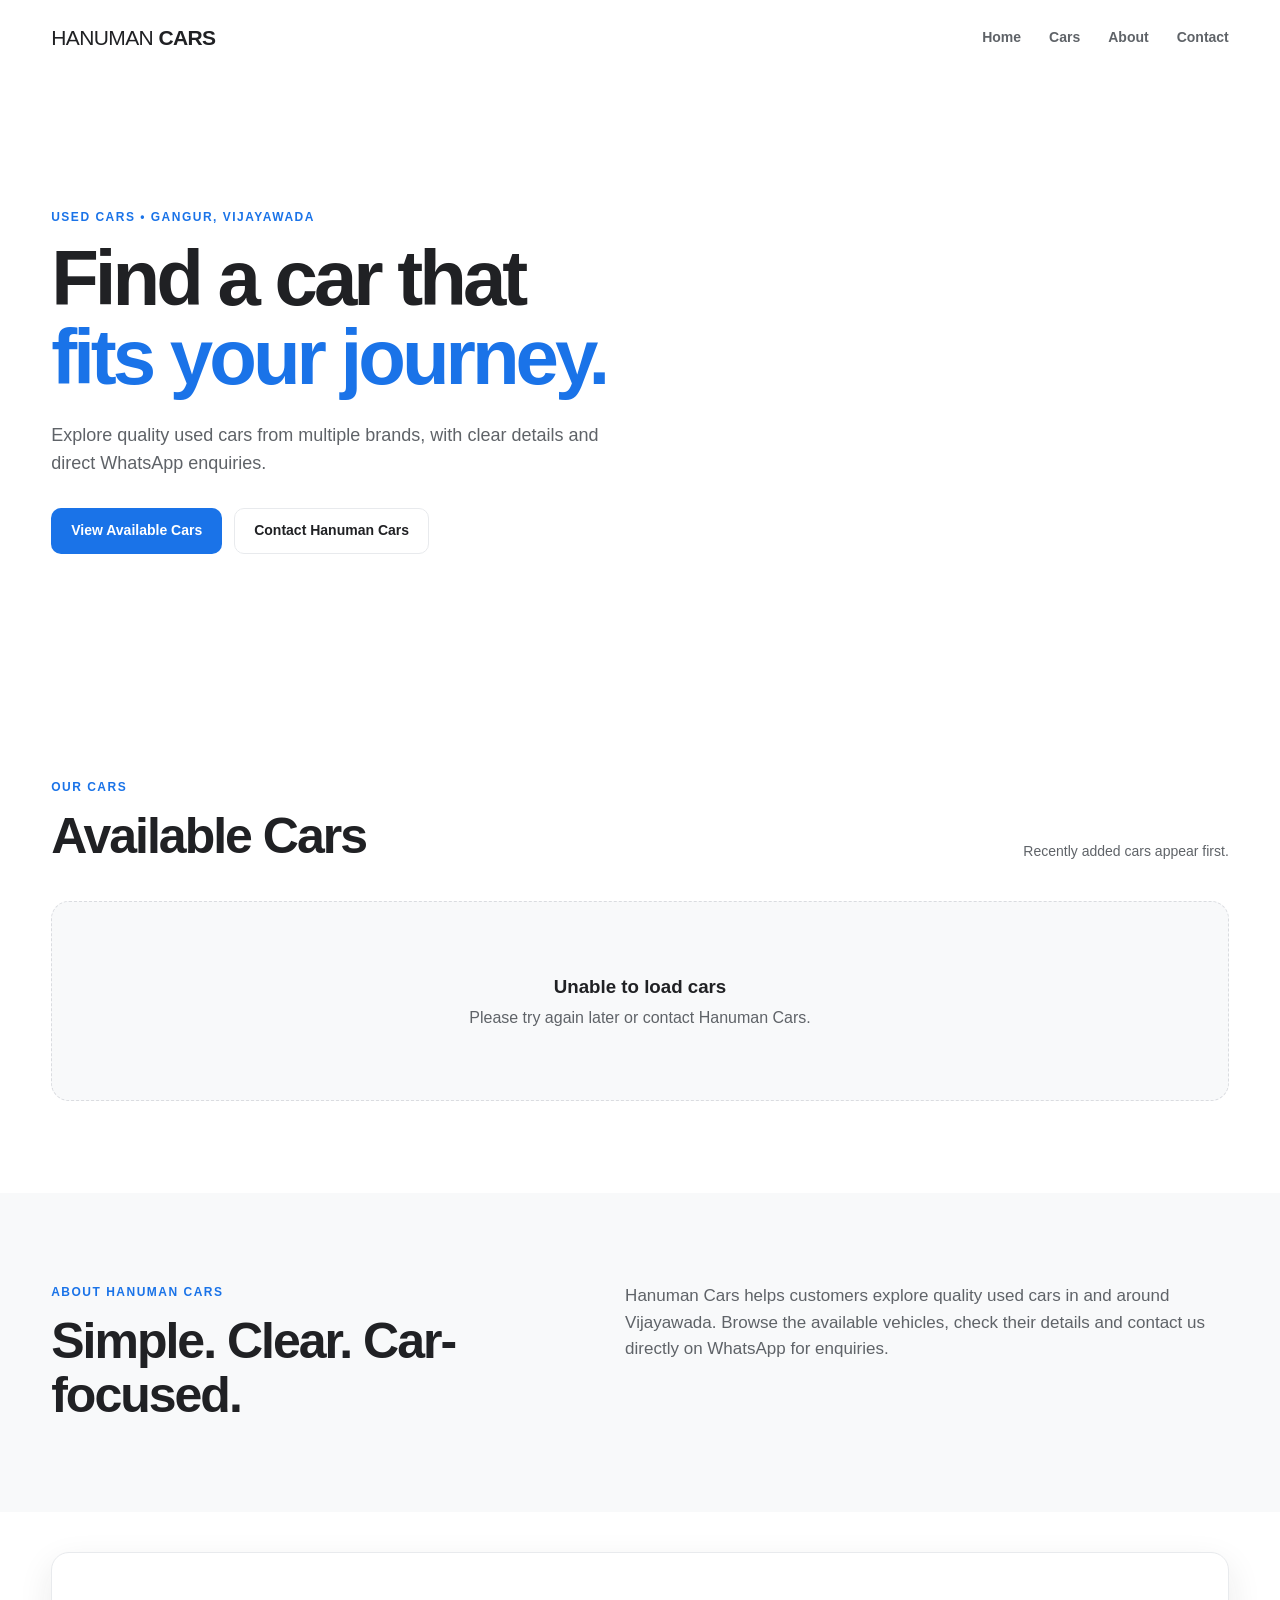
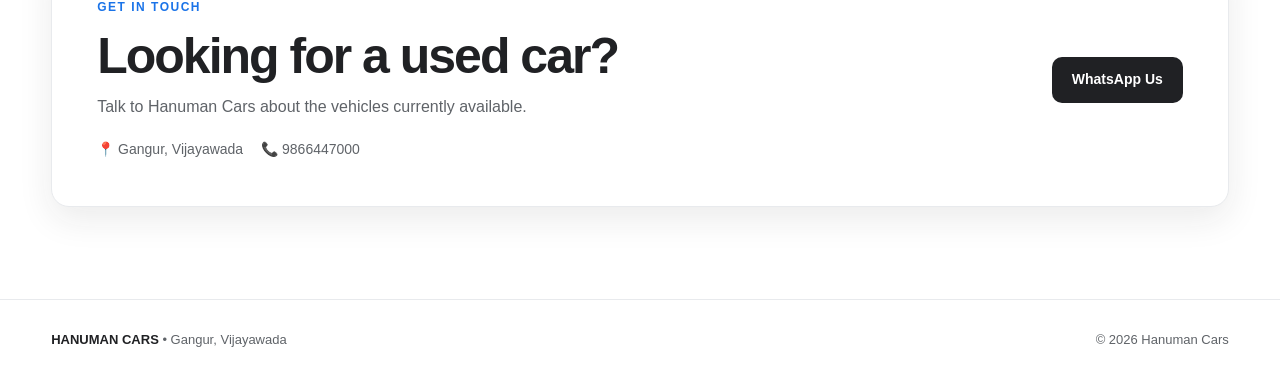
==== index.html @ b1d9af21 "Add files via upload" ====
<!DOCTYPE html>
<html lang="en">

<head>

    <meta charset="UTF-8">

    <meta
        name="viewport"
        content="width=device-width, initial-scale=1.0"
    >

    <meta
        name="description"
        content="Hanuman Cars - Quality used cars in Gangur, Vijayawada."
    >

    <meta
        name="robots"
        content="index, follow"
    >

    <title>Hanuman Cars | Used Cars in Vijayawada</title>


    <!-- ==========================================
         MAIN WEBSITE CSS
         ========================================== -->

    <link
        rel="stylesheet"
        href="style.css"
    >

</head>


<body>


    <!-- ==========================================
         HEADER
         ========================================== -->

    <header class="site-header">


        <!-- Brand -->

        <a
            class="brand"
            href="index.html"
            aria-label="Hanuman Cars home"
        >

            <span class="brand-main">
                HANUMAN
            </span>

            <span class="brand-sub">
                CARS
            </span>

        </a>


        <!-- Mobile Menu -->

        <button
            class="menu-toggle"
            id="menuToggle"
            aria-label="Open menu"
            aria-expanded="false"
            type="button"
        >
            ☰
        </button>


        <!-- Navigation -->

        <nav
            class="nav"
            id="siteNav"
        >

            <a href="#home">
                Home
            </a>

            <a href="#cars">
                Cars
            </a>

            <a href="#about">
                About
            </a>

            <a href="#contact">
                Contact
            </a>

        </nav>

    </header>



    <!-- ==========================================
         MAIN CONTENT
         ========================================== -->

    <main>


        <!-- ======================================
             HERO SECTION
             ====================================== -->

        <section
            class="hero"
            id="home"
        >

            <div class="hero-overlay"></div>


            <div class="hero-inner container">

                <div class="hero-copy">


                    <p class="eyebrow">
                        USED CARS • GANGUR, VIJAYAWADA
                    </p>


                    <h1>

                        Find a car that

                        <br>

                        <span>
                            fits your journey.
                        </span>

                    </h1>


                    <p class="hero-text">

                        Explore quality used cars from multiple brands,
                        with clear details and direct WhatsApp enquiries.

                    </p>


                    <div class="hero-actions">


                        <a
                            class="btn btn-primary"
                            href="#cars"
                        >
                            View Available Cars
                        </a>


                        <a
                            class="btn btn-ghost"
                            href="#contact"
                        >
                            Contact Hanuman Cars
                        </a>

                    </div>

                </div>

            </div>

        </section>



        <!-- ======================================
             AVAILABLE CARS
             ====================================== -->

        <section
            class="section container"
            id="cars"
        >


            <div class="section-head">


                <div>

                    <p class="eyebrow">
                        OUR CARS
                    </p>


                    <h2>
                        Available Cars
                    </h2>

                </div>


                <p class="section-note">
                    Recently added cars appear first.
                </p>

            </div>


            <!--
                IMPORTANT:

                JavaScript will load the cars
                from the n8n /cars webhook.

                n8n
                  ↓
                Google Sheets
                  ↓
                Customer Website
                  ↓
                This carList
            -->

            <div
                id="carList"
                class="car-grid"
                aria-live="polite"
            >

                <!-- Loading state -->

                <div class="car-loading">

                    <p>
                        Loading available cars...
                    </p>

                </div>

            </div>

        </section>



        <!-- ======================================
             ABOUT SECTION
             ====================================== -->

        <section
            class="about-band"
            id="about"
        >

            <div class="container about-grid">


                <div>

                    <p class="eyebrow">
                        ABOUT HANUMAN CARS
                    </p>


                    <h2>
                        Simple. Clear. Car-focused.
                    </h2>

                </div>


                <p>

                    Hanuman Cars helps customers explore quality used
                    cars in and around Vijayawada. Browse the available
                    vehicles, check their details and contact us directly
                    on WhatsApp for enquiries.

                </p>

            </div>

        </section>



        <!-- ======================================
             CONTACT SECTION
             ====================================== -->

        <section
            class="section container contact"
            id="contact"
        >

            <div class="contact-card">


                <div>


                    <p class="eyebrow">
                        GET IN TOUCH
                    </p>


                    <h2>
                        Looking for a used car?
                    </h2>


                    <p>

                        Talk to Hanuman Cars about the vehicles
                        currently available.

                    </p>


                    <div class="contact-meta">


                        <span>
                            📍 Gangur, Vijayawada
                        </span>


                        <a href="tel:+919866447000">
                            📞 9866447000
                        </a>

                    </div>

                </div>


                <!--
                    JavaScript will automatically
                    add the WhatsApp URL.
                -->

                <a
                    class="btn btn-dark"
                    id="mainWhatsapp"
                    target="_blank"
                    rel="noopener"
                    href="#"
                >
                    WhatsApp Us
                </a>

            </div>

        </section>

    </main>



    <!-- ==========================================
         FOOTER
         ========================================== -->

    <footer class="footer">

        <div class="container footer-inner">


            <div>

                <strong>
                    HANUMAN CARS
                </strong>

                <span>
                    • Gangur, Vijayawada
                </span>

            </div>


            <div>

                ©

                <span id="year"></span>

                Hanuman Cars

            </div>

        </div>

    </footer>



    <!-- ==========================================
         JAVASCRIPT
         ========================================== -->

    <!--
        IMPORTANT:

        Do NOT put the JavaScript code directly
        inside this HTML file.

        Keep the complete JavaScript inside:

        script.js

        Both index.html and car.html
        use the same script.js.
    -->

    <script src="script.js"></script>


</body>

</html>
---- style.css ----
/* =========================================================
   HANUMAN CARS
   Complete Website CSS
   ========================================================= */


/* =========================================================
   1. GLOBAL VARIABLES
   ========================================================= */

:root {

    --text: #202124;
    --muted: #5f6368;

    --line: #e8eaed;

    --soft: #f8f9fa;

    --blue: #1a73e8;
    --blue-dark: #1557b0;

    --white: #ffffff;

    --shadow:
        0 12px 35px rgba(32, 33, 36, 0.09);

    --radius: 18px;

}


/* =========================================================
   2. RESET
   ========================================================= */

* {
    box-sizing: border-box;
    margin: 0;
    padding: 0;
}


html {
    scroll-behavior: smooth;
}


body {

    font-family:
        Arial,
        Helvetica,
        sans-serif;

    color: var(--text);

    background: var(--white);

    line-height: 1.55;

}


img {
    max-width: 100%;
}


button,
input,
textarea,
select {
    font: inherit;
}


a {
    color: inherit;
}


/* =========================================================
   3. COMMON CONTAINER
   ========================================================= */

.container {

    width: min(1180px, 92%);

    margin-left: auto;
    margin-right: auto;

}


/* =========================================================
   4. HEADER
   ========================================================= */

.site-header {

    width: min(1180px, 92%);

    min-height: 76px;

    margin-left: auto;
    margin-right: auto;

    display: flex;

    align-items: center;

    justify-content: space-between;

    gap: 24px;

    position: relative;

    z-index: 20;

    background:
        rgba(255, 255, 255, 0.94);

}


/* ---------- Logo ---------- */

.brand {

    text-decoration: none;

    font-size: 21px;

    font-weight: 800;

    letter-spacing: -0.6px;

    white-space: nowrap;

}


.brand-main {

    font-weight: 400;

}


.brand-sub {

    font-weight: 800;

}


/* ---------- Navigation ---------- */

.nav {

    display: flex;

    gap: 28px;

}


.nav a {

    color: var(--muted);

    text-decoration: none;

    font-size: 14px;

    font-weight: 600;

    transition:
        color 0.2s ease;

}


.nav a:hover {

    color: var(--blue);

}


/* ---------- Mobile Menu Button ---------- */

.menu-toggle {

    display: none;

    border: none;

    background: transparent;

    font-size: 25px;

    cursor: pointer;

    color: var(--text);

}


/* =========================================================
   5. HERO SECTION
   ========================================================= */

.hero {

    min-height: 610px;

    position: relative;

    overflow: hidden;

    border-radius:
        0 0 26px 26px;

    background:

        url(
            "https://images.unsplash.com/photo-1492144534655-ae79c964c9d7?auto=format&fit=crop&w=1800&q=85"
        )

        center / cover no-repeat;

}


/* ---------- Hero Overlay ---------- */

.hero-overlay {

    position: absolute;

    inset: 0;

    background:

        linear-gradient(
            90deg,
            rgba(255,255,255,0.98) 0%,
            rgba(255,255,255,0.91) 44%,
            rgba(255,255,255,0.18) 100%
        );

}


/* ---------- Hero Inner ---------- */

.hero-inner {

    min-height: 610px;

    position: relative;

    display: flex;

    align-items: center;

}


/* ---------- Hero Text ---------- */

.hero-copy {

    max-width: 680px;

    padding:
        70px 0;

}


.eyebrow {

    color: var(--blue);

    font-size: 12px;

    font-weight: 800;

    letter-spacing: 1.5px;

    margin-bottom: 12px;

}


.hero h1 {

    font-size:
        clamp(46px, 7vw, 78px);

    line-height: 1.02;

    letter-spacing: -4px;

    margin-bottom: 24px;

}


.hero h1 span {

    color: var(--blue);

}


.hero-text {

    max-width: 570px;

    color: var(--muted);

    font-size: 18px;

    margin-bottom: 30px;

}


/* ---------- Hero Buttons ---------- */

.hero-actions {

    display: flex;

    flex-wrap: wrap;

    gap: 12px;

}


/* =========================================================
   6. BUTTONS
   ========================================================= */

.btn {

    display: inline-flex;

    justify-content: center;

    align-items: center;

    min-height: 46px;

    padding:
        0 19px;

    border-radius: 10px;

    text-decoration: none;

    font-size: 14px;

    font-weight: 700;

    border:
        1px solid transparent;

    cursor: pointer;

    transition:

        transform 0.2s ease,

        box-shadow 0.2s ease,

        background 0.2s ease;

}


.btn:hover {

    transform:
        translateY(-2px);

    box-shadow:

        0 8px 24px
        rgba(32, 33, 36, 0.12);

}


.btn-primary {

    background:
        var(--blue);

    color:
        var(--white);

}


.btn-primary:hover {

    background:
        var(--blue-dark);

}


.btn-ghost {

    background:
        rgba(255,255,255,0.8);

    border-color:
        var(--line);

}


.btn-dark {

    background:
        var(--text);

    color:
        var(--white);

}


/* =========================================================
   7. GENERAL SECTIONS
   ========================================================= */

.section {

    padding:
        92px 0;

}


.section-head {

    display: flex;

    justify-content: space-between;

    align-items: flex-end;

    gap: 30px;

    margin-bottom: 38px;

}


.section-head h2,
.about-grid h2,
.contact-card h2 {

    font-size:
        clamp(34px, 5vw, 50px);

    line-height: 1.08;

    letter-spacing: -2px;

}


.section-note {

    color:
        var(--muted);

    font-size: 14px;

}


/* =========================================================
   8. CAR GRID
   ========================================================= */

.car-grid {

    display: grid;

    grid-template-columns:
        repeat(3, 1fr);

    gap: 24px;

}


/* =========================================================
   9. CAR CARD
   ========================================================= */

.car-card {

    overflow: hidden;

    border:
        1px solid var(--line);

    border-radius:
        var(--radius);

    background:
        var(--white);

    box-shadow:
        0 2px 8px
        rgba(60,64,67,0.04);

    transition:

        transform 0.25s ease,

        box-shadow 0.25s ease;

}


.car-card:hover {

    transform:
        translateY(-5px);

    box-shadow:
        var(--shadow);

}


/* =========================================================
   10. CAR IMAGE
   ========================================================= */

.car-image {

    position: relative;

    aspect-ratio:
        16 / 10;

    background:
        #f1f3f4;

    overflow: hidden;

}


.car-image img {

    width: 100%;

    height: 100%;

    object-fit: cover;

    display: block;

    transition:
        transform 0.35s ease;

}


.car-card:hover
.car-image img {

    transform:
        scale(1.03);

}


/* =========================================================
   11. RECENTLY ADDED BADGE
   ========================================================= */

.badge {

    position: absolute;

    top: 13px;

    left: 13px;

    padding:
        6px 9px;

    border-radius:
        999px;

    background:
        rgba(255,255,255,0.94);

    font-size: 11px;

    font-weight: 800;

}


/* =========================================================
   12. CAR INFORMATION
   ========================================================= */

.car-info {

    padding:
        20px;

}


.car-brand {

    color:
        var(--muted);

    font-size:
        13px;

    margin-bottom:
        2px;

}


.car-title {

    font-size:
        24px;

    line-height:
        1.15;

    margin-bottom:
        15px;

}


/* =========================================================
   13. CAR SPECIFICATIONS
   ========================================================= */

.car-specs {

    display: flex;

    flex-wrap: wrap;

    gap: 7px;

    margin-bottom:
        19px;

}


.car-specs span {

    padding:
        5px 8px;

    background:
        var(--soft);

    border-radius:
        6px;

    color:
        var(--muted);

    font-size:
        11px;

}


/* =========================================================
   14. CAR PRICE + VIEW BUTTON
   ========================================================= */

.car-bottom {

    border-top:
        1px solid var(--line);

    padding-top:
        15px;

    display: flex;

    justify-content:
        space-between;

    align-items:
        center;

    gap: 12px;

}


.price {

    font-size:
        16px;

    font-weight:
        800;

}


.view-btn {

    color:
        var(--blue);

    text-decoration:
        none;

    font-size:
        13px;

    font-weight:
        800;

}


.view-btn:hover {

    text-decoration:
        underline;

}


/* =========================================================
   15. EMPTY CAR STATE
   ========================================================= */

.empty-state {

    grid-column:
        1 / -1;

    padding:
        70px 20px;

    border:
        1px dashed #dadce0;

    border-radius:
        var(--radius);

    background:
        var(--soft);

    text-align:
        center;

}


.empty-state p {

    color:
        var(--muted);

    margin-top:
        5px;

}


/* =========================================================
   16. ABOUT SECTION
   ========================================================= */

.about-band {

    background:
        var(--soft);

    padding:
        90px 0;

}


.about-grid {

    display: grid;

    grid-template-columns:
        0.9fr 1.1fr;

    gap:
        80px;

    align-items:
        start;

}


.about-grid > p {

    color:
        var(--muted);

    font-size:
        17px;

    max-width:
        650px;

}


/* =========================================================
   17. CONTACT SECTION
   ========================================================= */

.contact {

    padding-top:
        40px;

}


.contact-card {

    display: flex;

    justify-content:
        space-between;

    align-items:
        center;

    gap:
        40px;

    padding:
        45px;

    border:
        1px solid var(--line);

    border-radius:
        var(--radius);

    background:
        var(--white);

    box-shadow:
        var(--shadow);

}


.contact-card p:not(.eyebrow) {

    color:
        var(--muted);

    margin-top:
        12px;

}


.contact-meta {

    display: flex;

    flex-wrap: wrap;

    gap:
        18px;

    margin-top:
        20px;

    color:
        var(--muted);

    font-size:
        14px;

}


.contact-meta a {

    text-decoration:
        none;

}


.contact-meta a:hover {

    color:
        var(--blue);

}


/* =========================================================
   18. CAR DETAILS PAGE
   ========================================================= */

.details-page {

    padding:
        55px 0 100px;

    min-height:
        70vh;

}


/* ---------- Back Link ---------- */

.back-link {

    display:
        inline-block;

    margin-bottom:
        28px;

    color:
        var(--muted);

    text-decoration:
        none;

    font-size:
        14px;

}


.back-link:hover {

    color:
        var(--blue);

}


/* ---------- Details Layout ---------- */

.details-layout {

    display:
        grid;

    grid-template-columns:
        1.15fr 0.85fr;

    gap:
        55px;

    align-items:
        start;

}


/* =========================================================
   19. CAR IMAGE GALLERY
   ========================================================= */

.gallery-main {

    border-radius:
        var(--radius);

    overflow:
        hidden;

    background:
        var(--soft);

    aspect-ratio:
        16 / 10;

}


.gallery-main img {

    width:
        100%;

    height:
        100%;

    display:
        block;

    object-fit:
        cover;

}


/* ---------- Gallery Thumbnails ---------- */

.gallery-thumbs {

    display:
        grid;

    grid-template-columns:
        repeat(5, 1fr);

    gap:
        8px;

    margin-top:
        10px;

}


.thumb {

    border:
        2px solid transparent;

    padding:
        0;

    border-radius:
        8px;

    overflow:
        hidden;

    background:
        var(--soft);

    cursor:
        pointer;

    aspect-ratio:
        1.4;

}


.thumb.active {

    border-color:
        var(--blue);

}


.thumb img {

    width:
        100%;

    height:
        100%;

    object-fit:
        cover;

    display:
        block;

}


/* =========================================================
   20. DETAILS INFORMATION
   ========================================================= */

.details-info .car-brand {

    font-size:
        14px;

}


.details-info h1 {

    font-size:
        clamp(42px, 6vw, 65px);

    line-height:
        1;

    letter-spacing:
        -3px;

    margin:
        5px 0 22px;

}


.details-price {

    font-size:
        23px;

    margin-bottom:
        27px;

}


/* =========================================================
   21. SPECIFICATION TABLE
   ========================================================= */

.spec-table {

    display:
        grid;

    grid-template-columns:
        1fr 1fr;

    border-top:
        1px solid var(--line);

    border-left:
        1px solid var(--line);

    margin-bottom:
        28px;

}


.spec-item {

    padding:
        13px 15px;

    border-right:
        1px solid var(--line);

    border-bottom:
        1px solid var(--line);

}


.spec-item span {

    display:
        block;

    color:
        var(--muted);

    font-size:
        11px;

    margin-bottom:
        2px;

}


.spec-item strong {

    font-size:
        14px;

}


/* =========================================================
   22. DESCRIPTION
   ========================================================= */

.details-description {

    color:
        var(--muted);

    margin-bottom:
        25px;

}


/* =========================================================
   23. DETAILS ACTIONS
   ========================================================= */

.details-actions {

    display:
        grid;

    gap:
        10px;

}


/* =========================================================
   24. SHARE BUTTON
   ========================================================= */

.share-btn {

    width:
        100%;

    min-height:
        46px;

    border:
        1px solid var(--line);

    border-radius:
        10px;

    background:
        var(--white);

    cursor:
        pointer;

    font-weight:
        700;

    transition:

        background 0.2s ease,

        transform 0.2s ease;

}


.share-btn:hover {

    background:
        var(--soft);

    transform:
        translateY(-1px);

}


/* =========================================================
   25. NOT FOUND PAGE
   ========================================================= */

.not-found {

    padding:
        100px 20px;

    text-align:
        center;

}


.not-found p {

    color:
        var(--muted);

    margin:
        8px 0 20px;

}


/* =========================================================
   26. FOOTER
   ========================================================= */

.footer {

    border-top:
        1px solid var(--line);

    padding:
        30px 0;

    color:
        var(--muted);

    font-size:
        13px;

}


.footer-inner {

    display:
        flex;

    justify-content:
        space-between;

    gap:
        20px;

}


.footer strong {

    color:
        var(--text);

}


/* =========================================================
   27. TABLET RESPONSIVE
   ========================================================= */

@media (max-width: 900px) {


    /* Cars */

    .car-grid {

        grid-template-columns:
            repeat(2, 1fr);

    }


    /* Details */

    .details-layout {

        grid-template-columns:
            1fr;

    }


    /* About */

    .about-grid {

        grid-template-columns:
            1fr;

        gap:
            25px;

    }


    .details-info {

        max-width:
            700px;

    }

}


/* =========================================================
   28. MOBILE RESPONSIVE
   ========================================================= */

@media (max-width: 700px) {


    /* ---------- Header ---------- */

    .site-header {

        min-height:
            68px;

    }


    .menu-toggle {

        display:
            block;

    }


    .nav {

        display:
            none;

        position:
            absolute;

        top:
            68px;

        left:
            0;

        right:
            0;

        padding:
            12px;

        flex-direction:
            column;

        gap:
            0;

        background:
            white;

        border:
            1px solid var(--line);

        border-radius:
            12px;

        box-shadow:
            var(--shadow);

    }


    .nav.open {

        display:
            flex;

    }


    .nav a {

        padding:
            12px;

    }


    /* ---------- Hero ---------- */

    .hero,
    .hero-inner {

        min-height:
            560px;

    }


    .hero-overlay {

        background:
            rgba(255,255,255,0.90);

    }


    .hero h1 {

        letter-spacing:
            -2.5px;

    }


    /* ---------- Sections ---------- */

    .section {

        padding:
            70px 0;

    }


    .section-head {

        display:
            block;

    }


    .section-note {

        margin-top:
            10px;

    }


    /* ---------- Cars ---------- */

    .car-grid {

        grid-template-columns:
            1fr;

    }


    /* ---------- Contact ---------- */

    .contact-card {

        display:
            block;

        padding:
            30px;

    }


    .contact-card .btn {

        margin-top:
            25px;

        width:
            100%;

    }


    /* ---------- Footer ---------- */

    .footer-inner {

        flex-direction:
            column;

    }

}


/* =========================================================
   29. SMALL MOBILE
   ========================================================= */

@media (max-width: 480px) {


    /* Hero */

    .hero-copy {

        padding:
            50px 0;

    }


    .hero h1 {

        font-size:
            45px;

    }


    .hero-text {

        font-size:
            16px;

    }


    .hero-actions .btn {

        width:
            100%;

    }


    /* Details */

    .details-page {

        padding-top:
            40px;

    }


    .details-info h1 {

        font-size:
            42px;

    }


    .gallery-thumbs {

        grid-template-columns:
            repeat(5, 1fr);

    }


    .spec-table {

        grid-template-columns:
            1fr 1fr;

    }

}
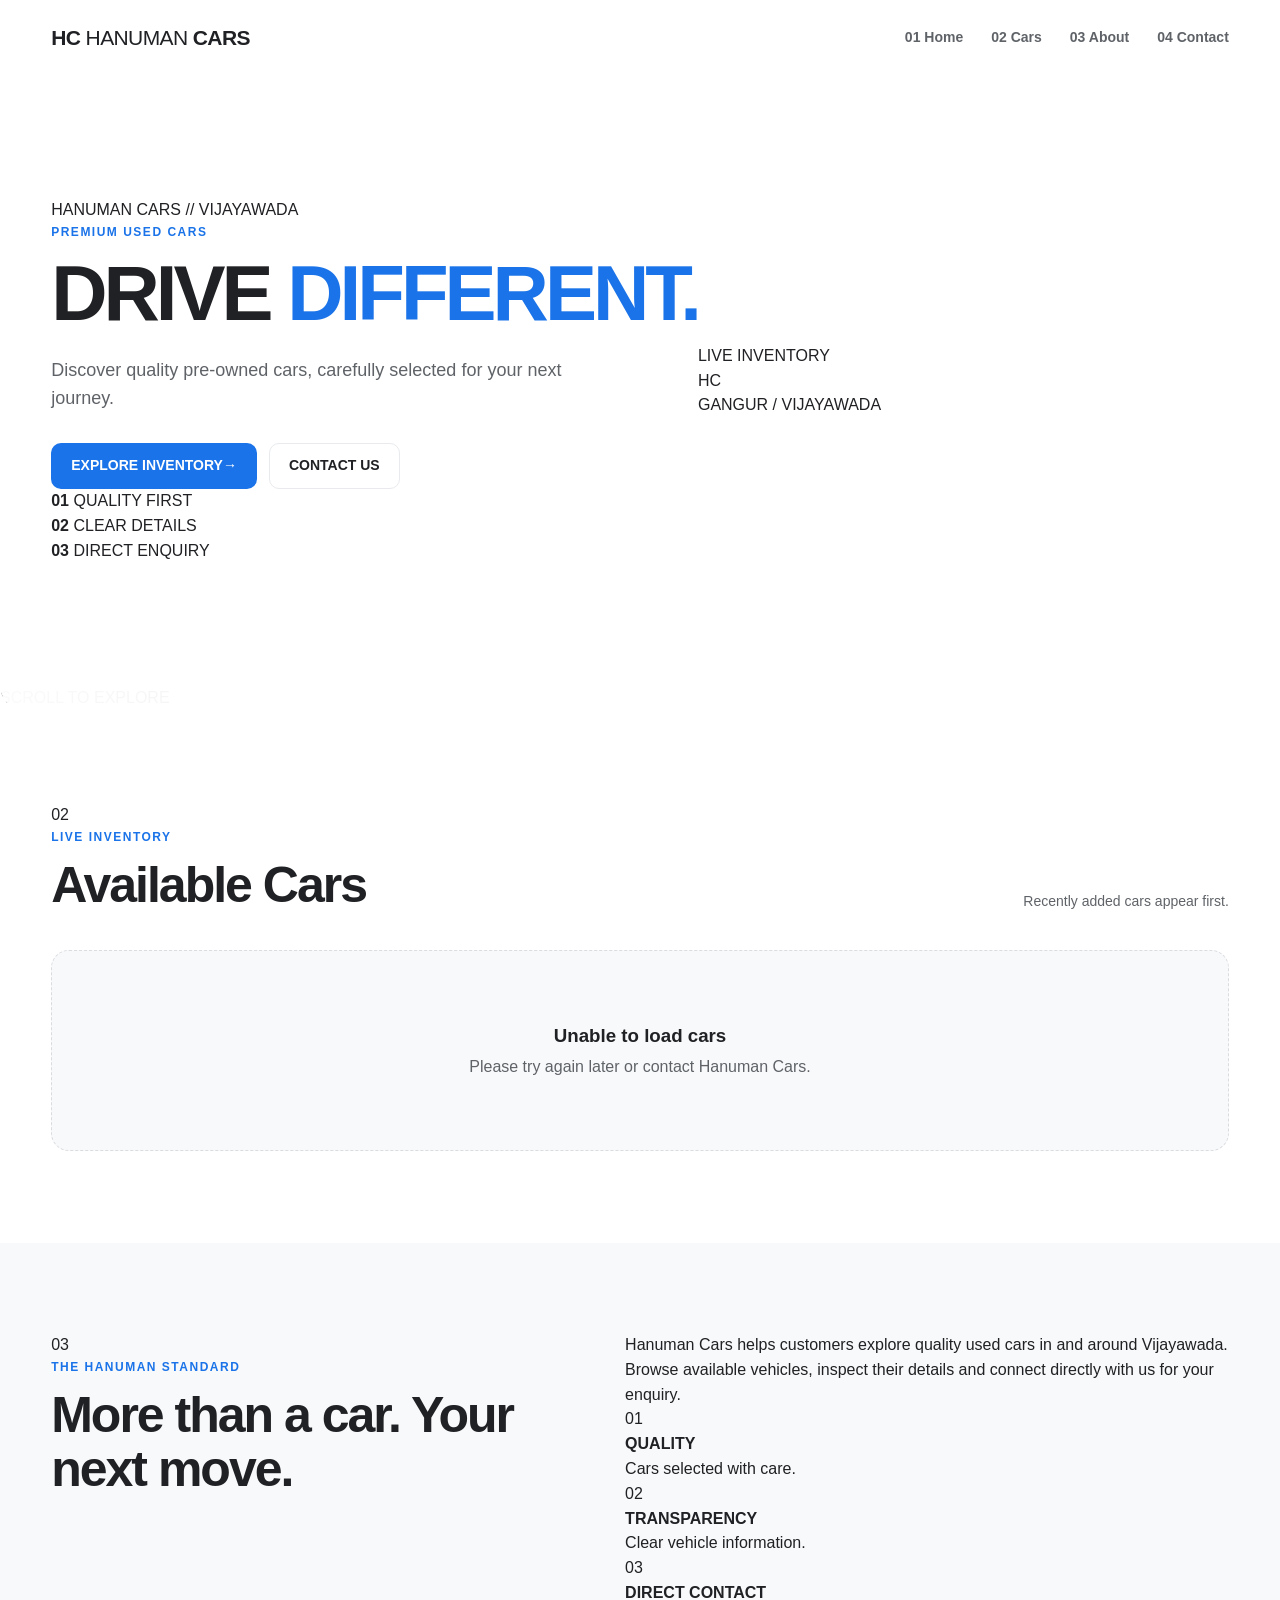
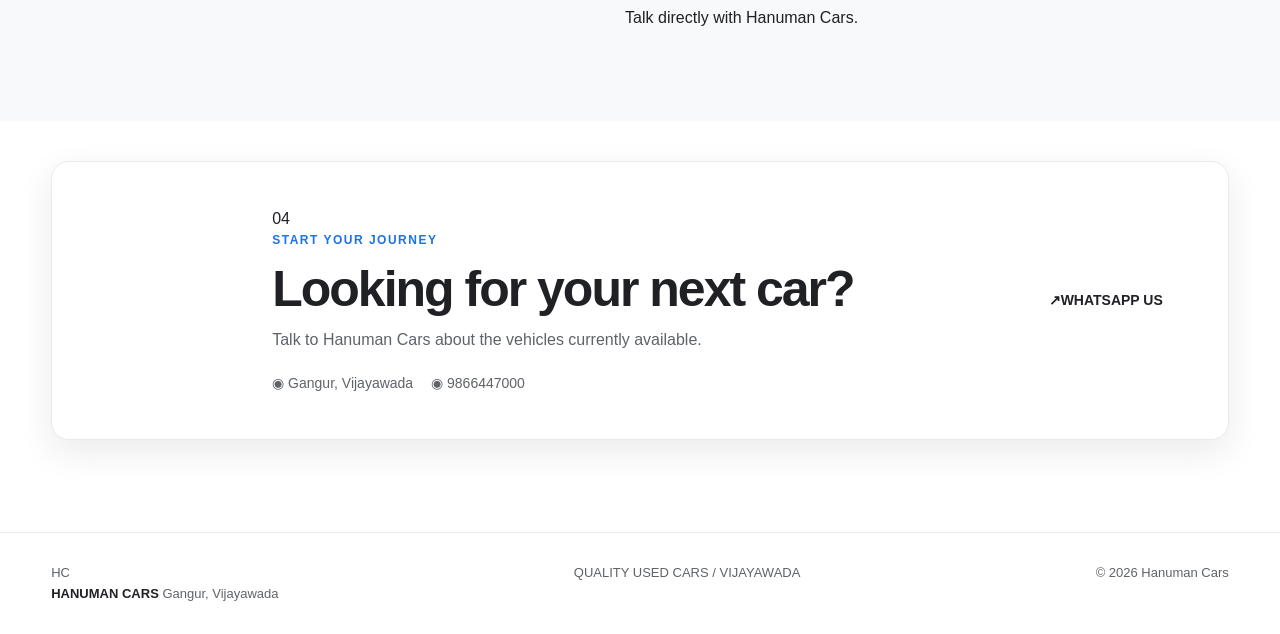
==== commit bf96df24: "Update index.html" ====
--- a/index.html
+++ b/index.html
@@ -22,11 +22,6 @@
 
     <title>Hanuman Cars | Used Cars in Vijayawada</title>
 
-
-    <!-- ==========================================
-         MAIN WEBSITE CSS
-         ========================================== -->
-
     <link
         rel="stylesheet"
         href="style.css"
@@ -38,14 +33,22 @@
 <body>
 
 
-    <!-- ==========================================
+    <!-- =====================================================
+         FUTURISTIC BACKGROUND
+         ===================================================== -->
+
+    <div class="ambient ambient-one"></div>
+    <div class="ambient ambient-two"></div>
+
+    <div class="background-grid"></div>
+
+
+
+    <!-- =====================================================
          HEADER
-         ========================================== -->
+         ===================================================== -->
 
     <header class="site-header">
-
-
-        <!-- Brand -->
 
         <a
             class="brand"
@@ -53,12 +56,20 @@
             aria-label="Hanuman Cars home"
         >
 
-            <span class="brand-main">
-                HANUMAN
+            <span class="brand-mark">
+                HC
             </span>
 
-            <span class="brand-sub">
-                CARS
+            <span class="brand-text">
+
+                <span class="brand-main">
+                    HANUMAN
+                </span>
+
+                <span class="brand-sub">
+                    CARS
+                </span>
+
             </span>
 
         </a>
@@ -85,18 +96,22 @@
         >
 
             <a href="#home">
+                <span>01</span>
                 Home
             </a>
 
             <a href="#cars">
+                <span>02</span>
                 Cars
             </a>
 
             <a href="#about">
+                <span>03</span>
                 About
             </a>
 
             <a href="#contact">
+                <span>04</span>
                 Contact
             </a>
 
@@ -106,43 +121,60 @@
 
 
 
-    <!-- ==========================================
-         MAIN CONTENT
-         ========================================== -->
+    <!-- =====================================================
+         MAIN
+         ===================================================== -->
 
     <main>
 
 
-        <!-- ======================================
-             HERO SECTION
-             ====================================== -->
+        <!-- =================================================
+             HERO
+             ================================================= -->
 
         <section
             class="hero"
             id="home"
         >
 
+            <div class="hero-image"></div>
+
             <div class="hero-overlay"></div>
 
+            <div class="hero-scanline"></div>
+
+            <div class="hero-grid"></div>
+
 
             <div class="hero-inner container">
 
+
+                <!-- Left Content -->
+
                 <div class="hero-copy">
 
+                    <div class="hero-status">
+
+                        <span class="status-dot"></span>
+
+                        <span>
+                            HANUMAN CARS // VIJAYAWADA
+                        </span>
+
+                    </div>
+
 
                     <p class="eyebrow">
-                        USED CARS • GANGUR, VIJAYAWADA
+                        PREMIUM USED CARS
                     </p>
 
 
                     <h1>
 
-                        Find a car that
-
-                        <br>
+                        DRIVE
 
                         <span>
-                            fits your journey.
+                            DIFFERENT.
                         </span>
 
                     </h1>
@@ -150,20 +182,27 @@
 
                     <p class="hero-text">
 
-                        Explore quality used cars from multiple brands,
-                        with clear details and direct WhatsApp enquiries.
+                        Discover quality pre-owned cars,
+                        carefully selected for your next journey.
 
                     </p>
 
 
                     <div class="hero-actions">
-
 
                         <a
                             class="btn btn-primary"
                             href="#cars"
                         >
-                            View Available Cars
+
+                            <span>
+                                EXPLORE INVENTORY
+                            </span>
+
+                            <strong>
+                                →
+                            </strong>
+
                         </a>
 
 
@@ -171,227 +210,469 @@
                             class="btn btn-ghost"
                             href="#contact"
                         >
-                            Contact Hanuman Cars
+
+                            CONTACT US
+
                         </a>
 
                     </div>
 
+
+                    <!-- Hero Stats -->
+
+                    <div class="hero-stats">
+
+                        <div class="hero-stat">
+
+                            <strong>
+                                01
+                            </strong>
+
+                            <span>
+                                QUALITY FIRST
+                            </span>
+
+                        </div>
+
+
+                        <div class="hero-stat">
+
+                            <strong>
+                                02
+                            </strong>
+
+                            <span>
+                                CLEAR DETAILS
+                            </span>
+
+                        </div>
+
+
+                        <div class="hero-stat">
+
+                            <strong>
+                                03
+                            </strong>
+
+                            <span>
+                                DIRECT ENQUIRY
+                            </span>
+
+                        </div>
+
+                    </div>
+
                 </div>
 
+
+
+                <!-- Right HUD -->
+
+                <div class="hero-hud">
+
+                    <div class="hud-line"></div>
+
+                    <div class="hud-label">
+                        LIVE INVENTORY
+                    </div>
+
+                    <div class="hud-number">
+                        HC
+                    </div>
+
+                    <div class="hud-location">
+                        GANGUR / VIJAYAWADA
+                    </div>
+
+                    <div class="hud-corner corner-one"></div>
+                    <div class="hud-corner corner-two"></div>
+
+                </div>
+
             </div>
 
+
+            <div class="hero-bottom">
+
+                <span>
+                    SCROLL TO EXPLORE
+                </span>
+
+                <span class="scroll-line"></span>
+
+            </div>
+
         </section>
 
 
 
-        <!-- ======================================
-             AVAILABLE CARS
-             ====================================== -->
+        <!-- =================================================
+             INVENTORY
+             ================================================= -->
 
         <section
-            class="section container"
+            class="section inventory-section"
             id="cars"
         >
 
-
-            <div class="section-head">
-
-
-                <div>
-
-                    <p class="eyebrow">
-                        OUR CARS
-                    </p>
-
-
-                    <h2>
-                        Available Cars
-                    </h2>
+            <div class="container">
+
+
+                <div class="section-head">
+
+
+                    <div class="section-title-wrap">
+
+                        <div class="section-number">
+                            02
+                        </div>
+
+                        <div>
+
+                            <p class="eyebrow">
+                                LIVE INVENTORY
+                            </p>
+
+                            <h2>
+                                Available Cars
+                            </h2>
+
+                        </div>
+
+                    </div>
+
+
+                    <div class="section-note">
+
+                        <span class="live-indicator"></span>
+
+                        Recently added cars appear first.
+
+                    </div>
 
                 </div>
 
 
-                <p class="section-note">
-                    Recently added cars appear first.
-                </p>
+                <!--
+                    IMPORTANT:
+
+                    JavaScript loads the cars here.
+
+                    DO NOT CHANGE:
+
+                    id="carList"
+
+                    JavaScript expects this exact element.
+                -->
+
+                <div
+                    id="carList"
+                    class="car-grid"
+                    aria-live="polite"
+                >
+
+                    <div class="car-loading empty-state">
+
+                        <div class="loading-ring"></div>
+
+                        <h3>
+                            INITIALIZING INVENTORY
+                        </h3>
+
+                        <p>
+                            Connecting to Hanuman Cars inventory...
+                        </p>
+
+                    </div>
+
+                </div>
 
             </div>
 
-
-            <!--
-                IMPORTANT:
-
-                JavaScript will load the cars
-                from the n8n /cars webhook.
-
-                n8n
-                  ↓
-                Google Sheets
-                  ↓
-                Customer Website
-                  ↓
-                This carList
-            -->
-
-            <div
-                id="carList"
-                class="car-grid"
-                aria-live="polite"
-            >
-
-                <!-- Loading state -->
-
-                <div class="car-loading">
-
-                    <p>
-                        Loading available cars...
-                    </p>
-
-                </div>
-
-            </div>
-
         </section>
 
 
 
-        <!-- ======================================
-             ABOUT SECTION
-             ====================================== -->
+        <!-- =================================================
+             ABOUT
+             ================================================= -->
 
         <section
             class="about-band"
             id="about"
         >
 
-            <div class="container about-grid">
-
-
-                <div>
-
-                    <p class="eyebrow">
-                        ABOUT HANUMAN CARS
-                    </p>
-
-
-                    <h2>
-                        Simple. Clear. Car-focused.
-                    </h2>
+            <div class="container">
+
+
+                <div class="about-grid">
+
+
+                    <div class="about-heading">
+
+                        <div class="section-number">
+                            03
+                        </div>
+
+                        <p class="eyebrow">
+                            THE HANUMAN STANDARD
+                        </p>
+
+                        <h2>
+
+                            More than a car.
+
+                            <span>
+                                Your next move.
+                            </span>
+
+                        </h2>
+
+                    </div>
+
+
+                    <div class="about-content">
+
+                        <div class="about-line"></div>
+
+                        <p>
+
+                            Hanuman Cars helps customers explore
+                            quality used cars in and around Vijayawada.
+
+                            Browse available vehicles, inspect their
+                            details and connect directly with us for
+                            your enquiry.
+
+                        </p>
+
+
+                        <div class="about-points">
+
+
+                            <div class="about-point">
+
+                                <span>
+                                    01
+                                </span>
+
+                                <div>
+
+                                    <strong>
+                                        QUALITY
+                                    </strong>
+
+                                    <p>
+                                        Cars selected with care.
+                                    </p>
+
+                                </div>
+
+                            </div>
+
+
+                            <div class="about-point">
+
+                                <span>
+                                    02
+                                </span>
+
+                                <div>
+
+                                    <strong>
+                                        TRANSPARENCY
+                                    </strong>
+
+                                    <p>
+                                        Clear vehicle information.
+                                    </p>
+
+                                </div>
+
+                            </div>
+
+
+                            <div class="about-point">
+
+                                <span>
+                                    03
+                                </span>
+
+                                <div>
+
+                                    <strong>
+                                        DIRECT CONTACT
+                                    </strong>
+
+                                    <p>
+                                        Talk directly with Hanuman Cars.
+                                    </p>
+
+                                </div>
+
+                            </div>
+
+
+                        </div>
+
+                    </div>
 
                 </div>
 
-
-                <p>
-
-                    Hanuman Cars helps customers explore quality used
-                    cars in and around Vijayawada. Browse the available
-                    vehicles, check their details and contact us directly
-                    on WhatsApp for enquiries.
-
-                </p>
-
             </div>
 
         </section>
 
 
 
-        <!-- ======================================
-             CONTACT SECTION
-             ====================================== -->
+        <!-- =================================================
+             CONTACT
+             ================================================= -->
 
         <section
-            class="section container contact"
+            class="section contact"
             id="contact"
         >
 
-            <div class="contact-card">
-
+            <div class="container">
+
+
+                <div class="contact-card">
+
+
+                    <div class="contact-glow"></div>
+
+
+                    <div class="contact-content">
+
+                        <div class="section-number">
+                            04
+                        </div>
+
+                        <p class="eyebrow">
+                            START YOUR JOURNEY
+                        </p>
+
+
+                        <h2>
+                            Looking for your
+                            <span>
+                                next car?
+                            </span>
+                        </h2>
+
+
+                        <p class="contact-description">
+
+                            Talk to Hanuman Cars about the vehicles
+                            currently available.
+
+                        </p>
+
+
+                        <div class="contact-meta">
+
+                            <span>
+                                ◉ Gangur, Vijayawada
+                            </span>
+
+
+                            <a href="tel:+919866447000">
+
+                                ◉ 9866447000
+
+                            </a>
+
+                        </div>
+
+                    </div>
+
+
+                    <!--
+                        IMPORTANT:
+
+                        JavaScript fills this button's
+                        WhatsApp URL.
+
+                        DO NOT CHANGE:
+
+                        id="mainWhatsapp"
+                    -->
+
+                    <a
+                        class="btn btn-whatsapp"
+                        id="mainWhatsapp"
+                        target="_blank"
+                        rel="noopener"
+                        href="#"
+                    >
+
+                        <span class="whatsapp-icon">
+                            ↗
+                        </span>
+
+                        <span>
+                            WHATSAPP US
+                        </span>
+
+                    </a>
+
+
+                </div>
+
+            </div>
+
+        </section>
+
+
+    </main>
+
+
+
+    <!-- =====================================================
+         FOOTER
+         ===================================================== -->
+
+    <footer class="footer">
+
+        <div class="container footer-inner">
+
+
+            <div class="footer-brand">
+
+                <span class="brand-mark small">
+                    HC
+                </span>
 
                 <div>
 
-
-                    <p class="eyebrow">
-                        GET IN TOUCH
-                    </p>
-
-
-                    <h2>
-                        Looking for a used car?
-                    </h2>
-
-
-                    <p>
-
-                        Talk to Hanuman Cars about the vehicles
-                        currently available.
-
-                    </p>
-
-
-                    <div class="contact-meta">
-
-
-                        <span>
-                            📍 Gangur, Vijayawada
-                        </span>
-
-
-                        <a href="tel:+919866447000">
-                            📞 9866447000
-                        </a>
-
-                    </div>
+                    <strong>
+                        HANUMAN CARS
+                    </strong>
+
+                    <span>
+                        Gangur, Vijayawada
+                    </span>
 
                 </div>
 
-
-                <!--
-                    JavaScript will automatically
-                    add the WhatsApp URL.
-                -->
-
-                <a
-                    class="btn btn-dark"
-                    id="mainWhatsapp"
-                    target="_blank"
-                    rel="noopener"
-                    href="#"
-                >
-                    WhatsApp Us
-                </a>
-
             </div>
 
-        </section>
-
-    </main>
-
-
-
-    <!-- ==========================================
-         FOOTER
-         ========================================== -->
-
-    <footer class="footer">
-
-        <div class="container footer-inner">
-
-
-            <div>
-
-                <strong>
-                    HANUMAN CARS
-                </strong>
+
+            <div class="footer-center">
+
+                QUALITY USED CARS
 
                 <span>
-                    • Gangur, Vijayawada
+                    /
                 </span>
 
+                VIJAYAWADA
+
             </div>
 
 
-            <div>
+            <div class="footer-copy">
 
                 ©
 
@@ -407,27 +688,15 @@
 
 
 
-    <!-- ==========================================
+    <!-- =====================================================
          JAVASCRIPT
-         ========================================== -->
-
-    <!--
-        IMPORTANT:
-
-        Do NOT put the JavaScript code directly
-        inside this HTML file.
-
-        Keep the complete JavaScript inside:
-
-        script.js
-
-        Both index.html and car.html
-        use the same script.js.
-    -->
+         
+         DO NOT MODIFY.
+         ===================================================== -->
 
     <script src="script.js"></script>
 
 
 </body>
 
-</html>+</html>
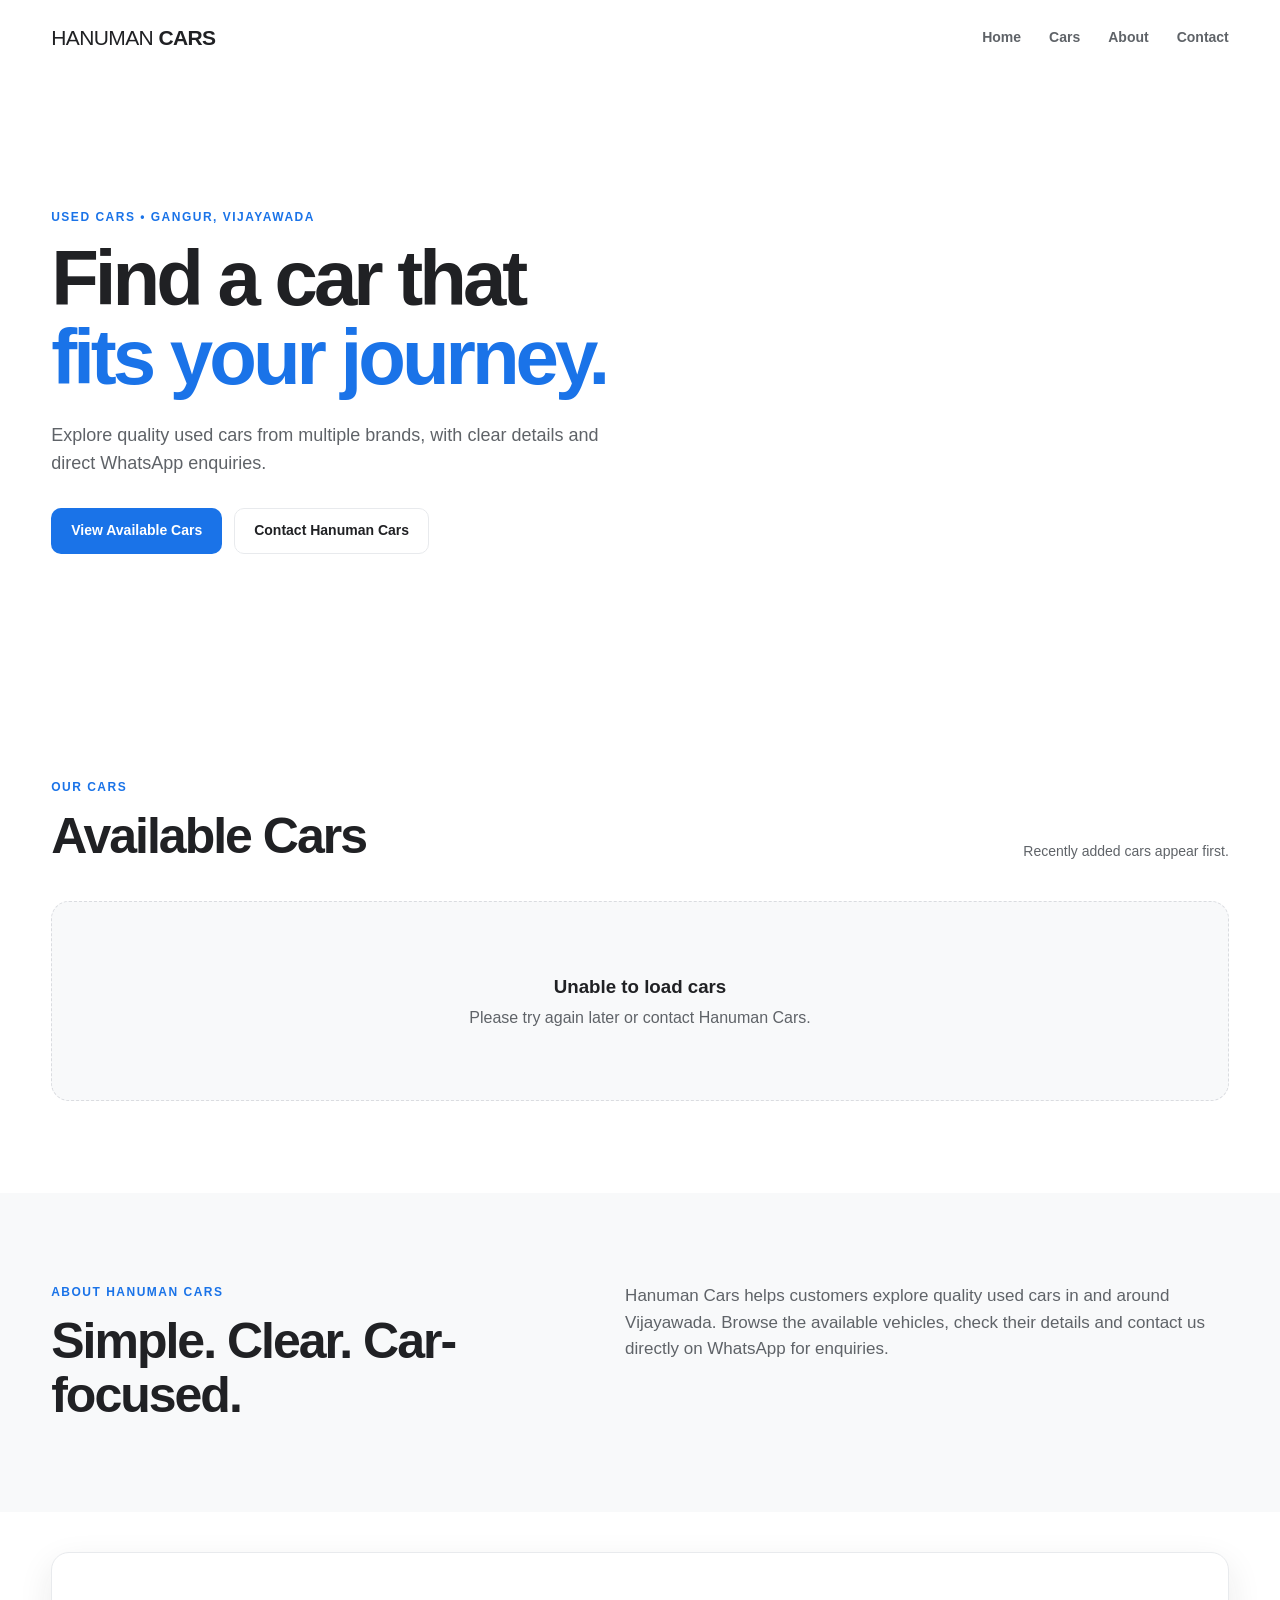
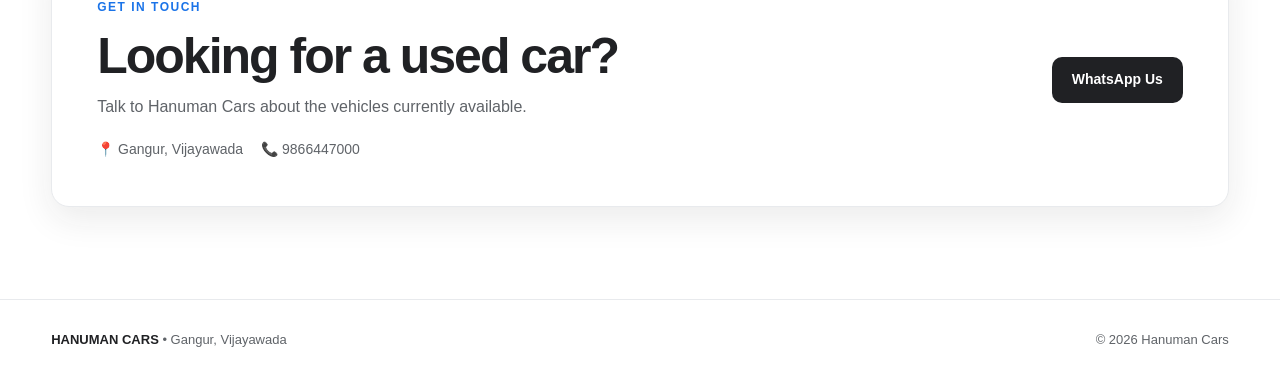
==== commit 6fc36e11: "Update index.html" ====
--- a/index.html
+++ b/index.html
@@ -22,6 +22,11 @@
 
     <title>Hanuman Cars | Used Cars in Vijayawada</title>
 
+
+    <!-- ==========================================
+         MAIN WEBSITE CSS
+         ========================================== -->
+
     <link
         rel="stylesheet"
         href="style.css"
@@ -33,22 +38,14 @@
 <body>
 
 
-    <!-- =====================================================
-         FUTURISTIC BACKGROUND
-         ===================================================== -->
-
-    <div class="ambient ambient-one"></div>
-    <div class="ambient ambient-two"></div>
-
-    <div class="background-grid"></div>
-
-
-
-    <!-- =====================================================
+    <!-- ==========================================
          HEADER
-         ===================================================== -->
+         ========================================== -->
 
     <header class="site-header">
+
+
+        <!-- Brand -->
 
         <a
             class="brand"
@@ -56,20 +53,12 @@
             aria-label="Hanuman Cars home"
         >
 
-            <span class="brand-mark">
-                HC
+            <span class="brand-main">
+                HANUMAN
             </span>
 
-            <span class="brand-text">
-
-                <span class="brand-main">
-                    HANUMAN
-                </span>
-
-                <span class="brand-sub">
-                    CARS
-                </span>
-
+            <span class="brand-sub">
+                CARS
             </span>
 
         </a>
@@ -96,22 +85,18 @@
         >
 
             <a href="#home">
-                <span>01</span>
                 Home
             </a>
 
             <a href="#cars">
-                <span>02</span>
                 Cars
             </a>
 
             <a href="#about">
-                <span>03</span>
                 About
             </a>
 
             <a href="#contact">
-                <span>04</span>
                 Contact
             </a>
 
@@ -121,88 +106,64 @@
 
 
 
-    <!-- =====================================================
-         MAIN
-         ===================================================== -->
+    <!-- ==========================================
+         MAIN CONTENT
+         ========================================== -->
 
     <main>
 
 
-        <!-- =================================================
-             HERO
-             ================================================= -->
+        <!-- ======================================
+             HERO SECTION
+             ====================================== -->
 
         <section
             class="hero"
             id="home"
         >
 
-            <div class="hero-image"></div>
-
             <div class="hero-overlay"></div>
 
-            <div class="hero-scanline"></div>
-
-            <div class="hero-grid"></div>
-
 
             <div class="hero-inner container">
 
-
-                <!-- Left Content -->
-
                 <div class="hero-copy">
 
-                    <div class="hero-status">
-
-                        <span class="status-dot"></span>
+
+                    <p class="eyebrow">
+                        USED CARS • GANGUR, VIJAYAWADA
+                    </p>
+
+
+                    <h1>
+
+                        Find a car that
+
+                        <br>
 
                         <span>
-                            HANUMAN CARS // VIJAYAWADA
+                            fits your journey.
                         </span>
 
-                    </div>
-
-
-                    <p class="eyebrow">
-                        PREMIUM USED CARS
-                    </p>
-
-
-                    <h1>
-
-                        DRIVE
-
-                        <span>
-                            DIFFERENT.
-                        </span>
-
                     </h1>
 
 
                     <p class="hero-text">
 
-                        Discover quality pre-owned cars,
-                        carefully selected for your next journey.
+                        Explore quality used cars from multiple brands,
+                        with clear details and direct WhatsApp enquiries.
 
                     </p>
 
 
                     <div class="hero-actions">
+
 
                         <a
                             class="btn btn-primary"
                             href="#cars"
                         >
-
-                            <span>
-                                EXPLORE INVENTORY
-                            </span>
-
-                            <strong>
-                                →
-                            </strong>
-
+                            View Available Cars
                         </a>
 
 
@@ -210,95 +171,83 @@
                             class="btn btn-ghost"
                             href="#contact"
                         >
-
-                            CONTACT US
-
+                            Contact Hanuman Cars
                         </a>
 
                     </div>
 
-
-                    <!-- Hero Stats -->
-
-                    <div class="hero-stats">
-
-                        <div class="hero-stat">
-
-                            <strong>
-                                01
-                            </strong>
-
-                            <span>
-                                QUALITY FIRST
-                            </span>
-
-                        </div>
-
-
-                        <div class="hero-stat">
-
-                            <strong>
-                                02
-                            </strong>
-
-                            <span>
-                                CLEAR DETAILS
-                            </span>
-
-                        </div>
-
-
-                        <div class="hero-stat">
-
-                            <strong>
-                                03
-                            </strong>
-
-                            <span>
-                                DIRECT ENQUIRY
-                            </span>
-
-                        </div>
-
-                    </div>
-
                 </div>
 
-
-
-                <!-- Right HUD -->
-
-                <div class="hero-hud">
-
-                    <div class="hud-line"></div>
-
-                    <div class="hud-label">
-                        LIVE INVENTORY
-                    </div>
-
-                    <div class="hud-number">
-                        HC
-                    </div>
-
-                    <div class="hud-location">
-                        GANGUR / VIJAYAWADA
-                    </div>
-
-                    <div class="hud-corner corner-one"></div>
-                    <div class="hud-corner corner-two"></div>
+            </div>
+
+        </section>
+
+
+
+        <!-- ======================================
+             AVAILABLE CARS
+             ====================================== -->
+
+        <section
+            class="section container"
+            id="cars"
+        >
+
+
+            <div class="section-head">
+
+
+                <div>
+
+                    <p class="eyebrow">
+                        OUR CARS
+                    </p>
+
+
+                    <h2>
+                        Available Cars
+                    </h2>
 
                 </div>
 
-            </div>
-
-
-            <div class="hero-bottom">
-
-                <span>
-                    SCROLL TO EXPLORE
-                </span>
-
-                <span class="scroll-line"></span>
+
+                <p class="section-note">
+                    Recently added cars appear first.
+                </p>
+
+            </div>
+
+
+            <!--
+                IMPORTANT:
+
+                JavaScript will load the cars
+                from the n8n /cars webhook.
+
+                n8n
+                  ↓
+                Google Sheets
+                  ↓
+                Customer Website
+                  ↓
+                This carList
+            -->
+
+            <div
+                id="carList"
+                class="car-grid"
+                aria-live="polite"
+            >
+
+                <!-- Loading state -->
+
+                <div class="car-loading">
+
+                    <p>
+                        Loading available cars...
+                    </p>
+
+                </div>
 
             </div>
 
@@ -306,373 +255,143 @@
 
 
 
-        <!-- =================================================
-             INVENTORY
-             ================================================= -->
-
-        <section
-            class="section inventory-section"
-            id="cars"
-        >
-
-            <div class="container">
-
-
-                <div class="section-head">
-
-
-                    <div class="section-title-wrap">
-
-                        <div class="section-number">
-                            02
-                        </div>
-
-                        <div>
-
-                            <p class="eyebrow">
-                                LIVE INVENTORY
-                            </p>
-
-                            <h2>
-                                Available Cars
-                            </h2>
-
-                        </div>
-
-                    </div>
-
-
-                    <div class="section-note">
-
-                        <span class="live-indicator"></span>
-
-                        Recently added cars appear first.
-
-                    </div>
-
-                </div>
-
-
-                <!--
-                    IMPORTANT:
-
-                    JavaScript loads the cars here.
-
-                    DO NOT CHANGE:
-
-                    id="carList"
-
-                    JavaScript expects this exact element.
-                -->
-
-                <div
-                    id="carList"
-                    class="car-grid"
-                    aria-live="polite"
-                >
-
-                    <div class="car-loading empty-state">
-
-                        <div class="loading-ring"></div>
-
-                        <h3>
-                            INITIALIZING INVENTORY
-                        </h3>
-
-                        <p>
-                            Connecting to Hanuman Cars inventory...
-                        </p>
-
-                    </div>
-
-                </div>
-
-            </div>
-
-        </section>
-
-
-
-        <!-- =================================================
-             ABOUT
-             ================================================= -->
+        <!-- ======================================
+             ABOUT SECTION
+             ====================================== -->
 
         <section
             class="about-band"
             id="about"
         >
 
-            <div class="container">
-
-
-                <div class="about-grid">
-
-
-                    <div class="about-heading">
-
-                        <div class="section-number">
-                            03
-                        </div>
-
-                        <p class="eyebrow">
-                            THE HANUMAN STANDARD
-                        </p>
-
-                        <h2>
-
-                            More than a car.
-
-                            <span>
-                                Your next move.
-                            </span>
-
-                        </h2>
+            <div class="container about-grid">
+
+
+                <div>
+
+                    <p class="eyebrow">
+                        ABOUT HANUMAN CARS
+                    </p>
+
+
+                    <h2>
+                        Simple. Clear. Car-focused.
+                    </h2>
+
+                </div>
+
+
+                <p>
+
+                    Hanuman Cars helps customers explore quality used
+                    cars in and around Vijayawada. Browse the available
+                    vehicles, check their details and contact us directly
+                    on WhatsApp for enquiries.
+
+                </p>
+
+            </div>
+
+        </section>
+
+
+
+        <!-- ======================================
+             CONTACT SECTION
+             ====================================== -->
+
+        <section
+            class="section container contact"
+            id="contact"
+        >
+
+            <div class="contact-card">
+
+
+                <div>
+
+
+                    <p class="eyebrow">
+                        GET IN TOUCH
+                    </p>
+
+
+                    <h2>
+                        Looking for a used car?
+                    </h2>
+
+
+                    <p>
+
+                        Talk to Hanuman Cars about the vehicles
+                        currently available.
+
+                    </p>
+
+
+                    <div class="contact-meta">
+
+
+                        <span>
+                            📍 Gangur, Vijayawada
+                        </span>
+
+
+                        <a href="tel:+919866447000">
+                            📞 9866447000
+                        </a>
 
                     </div>
 
-
-                    <div class="about-content">
-
-                        <div class="about-line"></div>
-
-                        <p>
-
-                            Hanuman Cars helps customers explore
-                            quality used cars in and around Vijayawada.
-
-                            Browse available vehicles, inspect their
-                            details and connect directly with us for
-                            your enquiry.
-
-                        </p>
-
-
-                        <div class="about-points">
-
-
-                            <div class="about-point">
-
-                                <span>
-                                    01
-                                </span>
-
-                                <div>
-
-                                    <strong>
-                                        QUALITY
-                                    </strong>
-
-                                    <p>
-                                        Cars selected with care.
-                                    </p>
-
-                                </div>
-
-                            </div>
-
-
-                            <div class="about-point">
-
-                                <span>
-                                    02
-                                </span>
-
-                                <div>
-
-                                    <strong>
-                                        TRANSPARENCY
-                                    </strong>
-
-                                    <p>
-                                        Clear vehicle information.
-                                    </p>
-
-                                </div>
-
-                            </div>
-
-
-                            <div class="about-point">
-
-                                <span>
-                                    03
-                                </span>
-
-                                <div>
-
-                                    <strong>
-                                        DIRECT CONTACT
-                                    </strong>
-
-                                    <p>
-                                        Talk directly with Hanuman Cars.
-                                    </p>
-
-                                </div>
-
-                            </div>
-
-
-                        </div>
-
-                    </div>
-
                 </div>
 
+
+                <!--
+                    JavaScript will automatically
+                    add the WhatsApp URL.
+                -->
+
+                <a
+                    class="btn btn-dark"
+                    id="mainWhatsapp"
+                    target="_blank"
+                    rel="noopener"
+                    href="#"
+                >
+                    WhatsApp Us
+                </a>
+
             </div>
 
         </section>
 
-
-
-        <!-- =================================================
-             CONTACT
-             ================================================= -->
-
-        <section
-            class="section contact"
-            id="contact"
-        >
-
-            <div class="container">
-
-
-                <div class="contact-card">
-
-
-                    <div class="contact-glow"></div>
-
-
-                    <div class="contact-content">
-
-                        <div class="section-number">
-                            04
-                        </div>
-
-                        <p class="eyebrow">
-                            START YOUR JOURNEY
-                        </p>
-
-
-                        <h2>
-                            Looking for your
-                            <span>
-                                next car?
-                            </span>
-                        </h2>
-
-
-                        <p class="contact-description">
-
-                            Talk to Hanuman Cars about the vehicles
-                            currently available.
-
-                        </p>
-
-
-                        <div class="contact-meta">
-
-                            <span>
-                                ◉ Gangur, Vijayawada
-                            </span>
-
-
-                            <a href="tel:+919866447000">
-
-                                ◉ 9866447000
-
-                            </a>
-
-                        </div>
-
-                    </div>
-
-
-                    <!--
-                        IMPORTANT:
-
-                        JavaScript fills this button's
-                        WhatsApp URL.
-
-                        DO NOT CHANGE:
-
-                        id="mainWhatsapp"
-                    -->
-
-                    <a
-                        class="btn btn-whatsapp"
-                        id="mainWhatsapp"
-                        target="_blank"
-                        rel="noopener"
-                        href="#"
-                    >
-
-                        <span class="whatsapp-icon">
-                            ↗
-                        </span>
-
-                        <span>
-                            WHATSAPP US
-                        </span>
-
-                    </a>
-
-
-                </div>
-
-            </div>
-
-        </section>
-
-
     </main>
 
 
 
-    <!-- =====================================================
+    <!-- ==========================================
          FOOTER
-         ===================================================== -->
+         ========================================== -->
 
     <footer class="footer">
 
         <div class="container footer-inner">
 
 
-            <div class="footer-brand">
-
-                <span class="brand-mark small">
-                    HC
+            <div>
+
+                <strong>
+                    HANUMAN CARS
+                </strong>
+
+                <span>
+                    • Gangur, Vijayawada
                 </span>
 
-                <div>
-
-                    <strong>
-                        HANUMAN CARS
-                    </strong>
-
-                    <span>
-                        Gangur, Vijayawada
-                    </span>
-
-                </div>
-
-            </div>
-
-
-            <div class="footer-center">
-
-                QUALITY USED CARS
-
-                <span>
-                    /
-                </span>
-
-                VIJAYAWADA
-
-            </div>
-
-
-            <div class="footer-copy">
+            </div>
+
+
+            <div>
 
                 ©
 
@@ -688,11 +407,23 @@
 
 
 
-    <!-- =====================================================
+    <!-- ==========================================
          JAVASCRIPT
-         
-         DO NOT MODIFY.
-         ===================================================== -->
+         ========================================== -->
+
+    <!--
+        IMPORTANT:
+
+        Do NOT put the JavaScript code directly
+        inside this HTML file.
+
+        Keep the complete JavaScript inside:
+
+        script.js
+
+        Both index.html and car.html
+        use the same script.js.
+    -->
 
     <script src="script.js"></script>
 
--- a/style.css
+++ b/style.css
@@ -1658,4 +1658,8 @@
 
     }
 
-}+}
+
+
+
+
